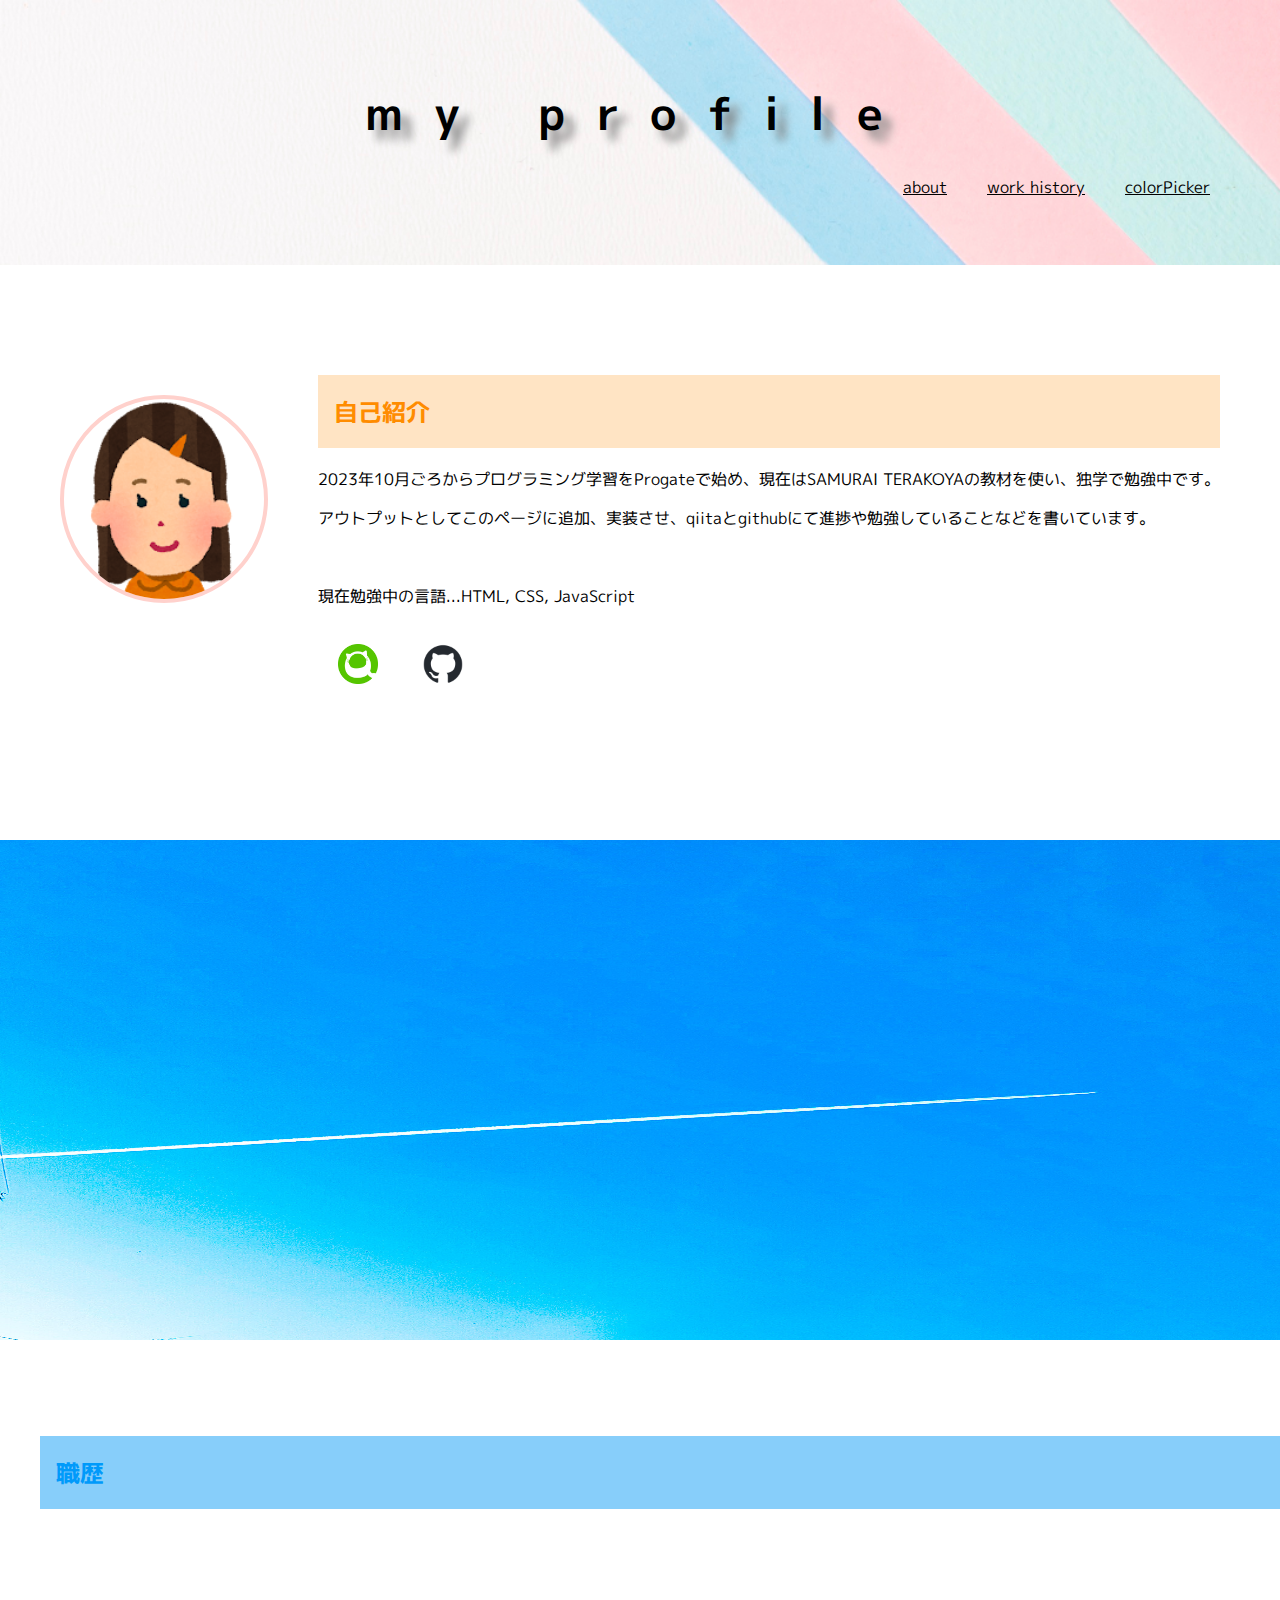
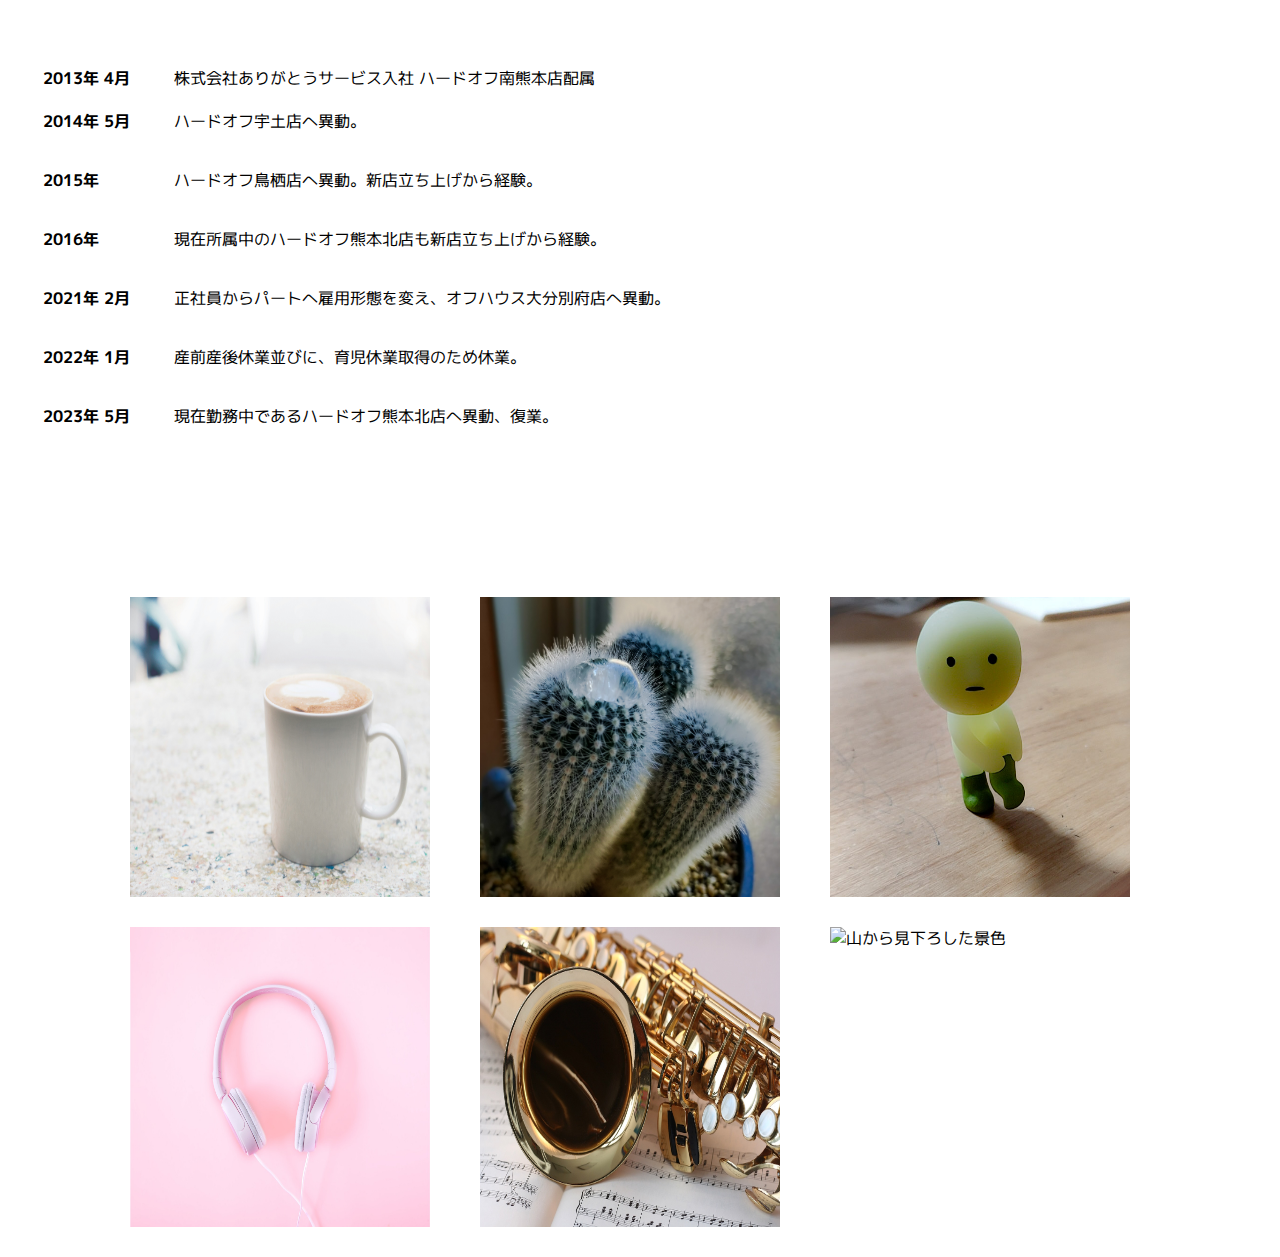
==== index.html @ 2715eb77 "Rename portfolio.html to index.html" ====
<!DOCTYPE html>
<html lang="ja">
<head>
  <meta charset="UTF-8">
  <meta name="viewport" content="width=device-width,initial-scale=1.0">
  <title>portfolio</title>
  <link rel="stylesheet" href="style.css">

  <link rel="preconnect" href="https://fonts.googleapis.com">
<link rel="preconnect" href="https://fonts.gstatic.com" crossorigin>
<link href="https://fonts.googleapis.com/css2?family=M+PLUS+1p&display=swap" rel="stylesheet">
</head>


<header>
<h1>my profile</h1>

<nav class="menu">
  <ul>
    <li class="black"><a href="portfolio.html#about">about</a></li>    
    <li class="black"><a href="portfolio.html#history">work history</a></li>
    <li class="black"><a href="color.html" target="_blank">colorPicker</a></li>
  </ul>
</nav>
</header>

<body>
<main>
  <section id="about">
  <img class="woman" src="images/woman.png" alt="女性の画像">
  <div class="profile">
  <h2 id="about-main">自己紹介</h2>
  <p>2023年10月ごろからプログラミング学習をProgateで始め、現在はSAMURAI TERAKOYAの教材を使い、独学で勉強中です。</p>
  <p>アウトプットとしてこのページに追加、実装させ、qiitaとgithubにて進捗や勉強していることなどを書いています。</p>
  <br><p>現在勉強中の言語...HTML, CSS, JavaScript</p>
    

  <a href="https://qiita.com/mtzkmy"><img class="Q" src="images/qiita-icon.png" alt="qiitaアイコン" ></a>
  <a href="https://github.com/mtzkmy"><img class="G" src="images/github-mark.png" alt="githubアイコン"></a>
</div>
</section>



<img src="images/PSX_20240519_121323.jpg" id="sky" alt="飛行機雲と青空">


  <section id="history">
    <div class="work">
    <h2 class="work-main">職歴</h2>
    <table>
      <tr>
      <td><span>2013年 4月</span></td>
      <td>株式会社ありがとうサービス入社 ハードオフ南熊本店配属</td>
      </tr>
      <tr>
      <td><p><span>2014年 5月</span></td>
      <td>ハードオフ宇土店へ異動。</td></p>
      </tr>
      <tr>
      <td><p><span>2015年</span></td>
      <td>ハードオフ鳥栖店へ異動。新店立ち上げから経験。</td></p>
      </tr>
      <tr>
      <td><p><span>2016年</span></td>
      <td>現在所属中のハードオフ熊本北店も新店立ち上げから経験。</td></p>
      </tr>
      <br>
      <tr>
      <td><p><span>2021年 2月</span></td>
      <td>正社員からパートへ雇用形態を変え、オフハウス大分別府店へ異動。</td></p>
      </tr>
      <tr>
      <td><p><span>2022年 1月</span></td>
      <td>産前産後休業並びに、育児休業取得のため休業。</td></p>
      </tr>
      <tr>
      <td><p><span>2023年 5月</span></td>
      <td>現在勤務中であるハードオフ熊本北店へ異動、復業。</td></p>
      </tr>
    </table>
    </div>
  </section>

</main>

<footer>
  <div class="other">
  <img class="item" src="images/coffee.jpg" alt="コーヒーの画像">
  <img class="item" src="images/sabo.jpg" alt="サボテンの画像">
  <img class="item" src="images/sumi.jpg" alt="靴下をはくスミスキーの画像">
  <img class="item" src="images/phones.jpg" alt="ピンク色のヘッドフォン">
  <img class="item" src="images/saxophone.jpg" alt="サックスと楽譜の画像">
  <img class="item" src="images/daikanbo.jpg" alt="山から見下ろした景色">
</div>
</footer>

<script src="js/index.js"></script>
</body>

</html>
---- style.css ----
@charset "UTF-8";

body {
  font-family: "M PLUS 1p", sans-serif;
  margin: 0;
  padding: 0;
}

header {
  text-align: center;
  background-image: url(images/background.jpg);
  padding: 50px;
  background-size: cover;
}

h1 {
  font-size: 45px;
  letter-spacing: 2rem;
  text-shadow: 10px 10px 10px gray;
}
  
.menu  ul {
  list-style: none;
  display: flex;
  justify-content: right;
  
}

.menu ul li {
  margin-left: 20px;
  margin-right: 20px; 
}

.menu  a {
  color: black;
}

.menu a:hover {
  text-decoration: none;
}

#sky {
  width: 100%;
  height: 500px;
 }

/* 自己紹介 */
#about {
  display: flex;
  justify-content: center;  
  margin-top: 90px;
}

.woman {
  border: 4px solid rgb(255,209,204);
  border-radius: 50%;
  width:200px;
  height: 200px;
  margin-top: 40px;
}

.profile {
  margin-left: 50px;
  margin-bottom: 150px;
}

/* h2::after {
  content: '';
  display: block;
  width: 50px;
  height:5px;
  background-color: #ffd700;
} */

#about-main {
  line-height: 70px;
  background: linear-gradient(90deg, #ffe4c4, #ffe4c4 50%, #fff 50%, #fff);
  background-size: 200% 100%;
  padding: .1rem 1rem;
  color: #ff8c00;
}

.Q {
  width: 40px;
  height: 40px;
  position: relative;
  top: 0;
  margin: 20px 40px 0 20px;
}

.Q:hover {
  top: -10px;
  transition: 0.4s;
}


.G {
  width: 40px;
  height: 40px;
  position: relative;
  top: 0;
}

.G:hover {
  top: -10px;
  transition: 0.4s;
}

/* 職歴 */
#history {
  margin-top: 90px;
  margin-left: 40px;
}

.work p {
  display: flex;
}

span {
  font-weight: bold;
  padding-right: 40px;
}

.work-main {
  background: linear-gradient(90deg, #87cefa 50%, #fff 50%, #fff);
  color: #009afa;
  padding: .1rem 1rem;
  background-size: 200% 100%;
  line-height: 70px;
}

/* footer */
footer {
  margin-top: 120px;
}

.other {
  display: grid;
  grid-template-columns: repeat(auto-fit, minmax(300px, 1fr));
  max-width: 1020px;
  gap: 30px;
  margin: auto;  
  padding: 30px;
}

.item{
  width: 300px;
  height: 300px;
  }
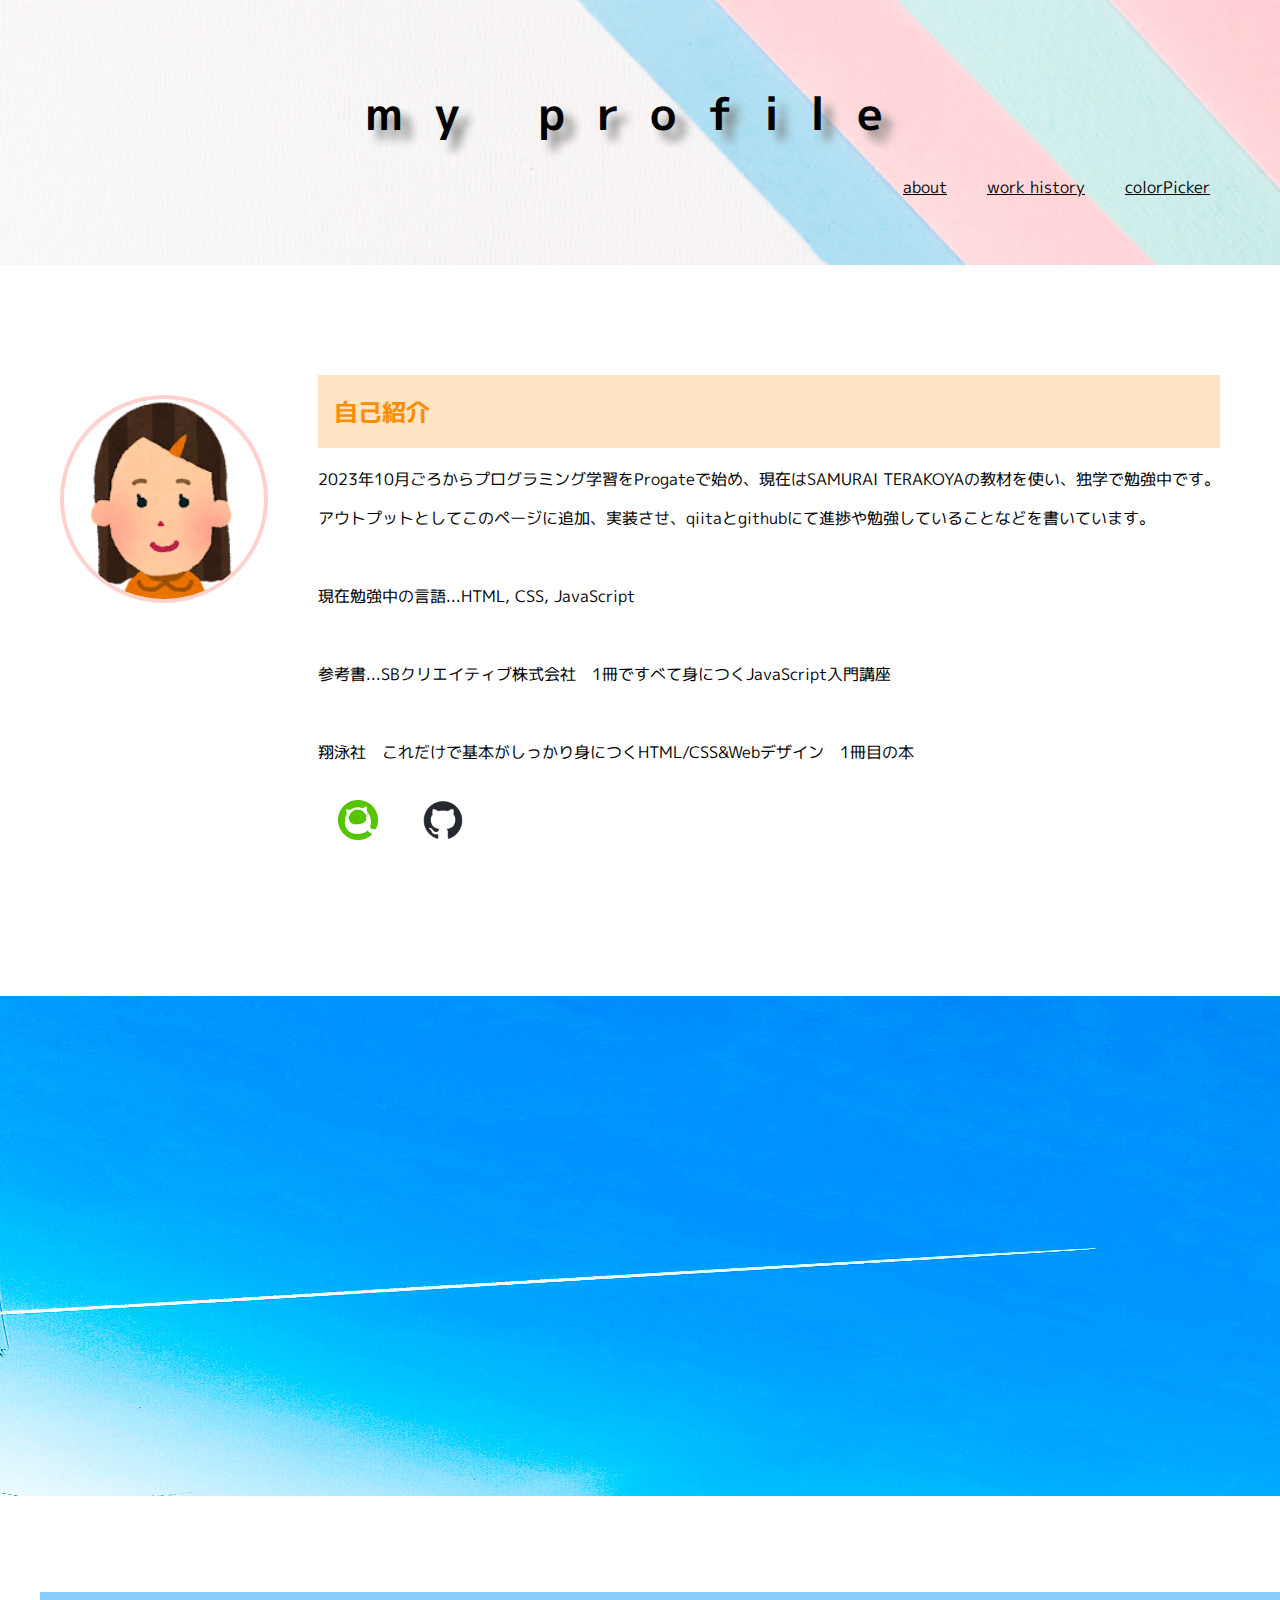
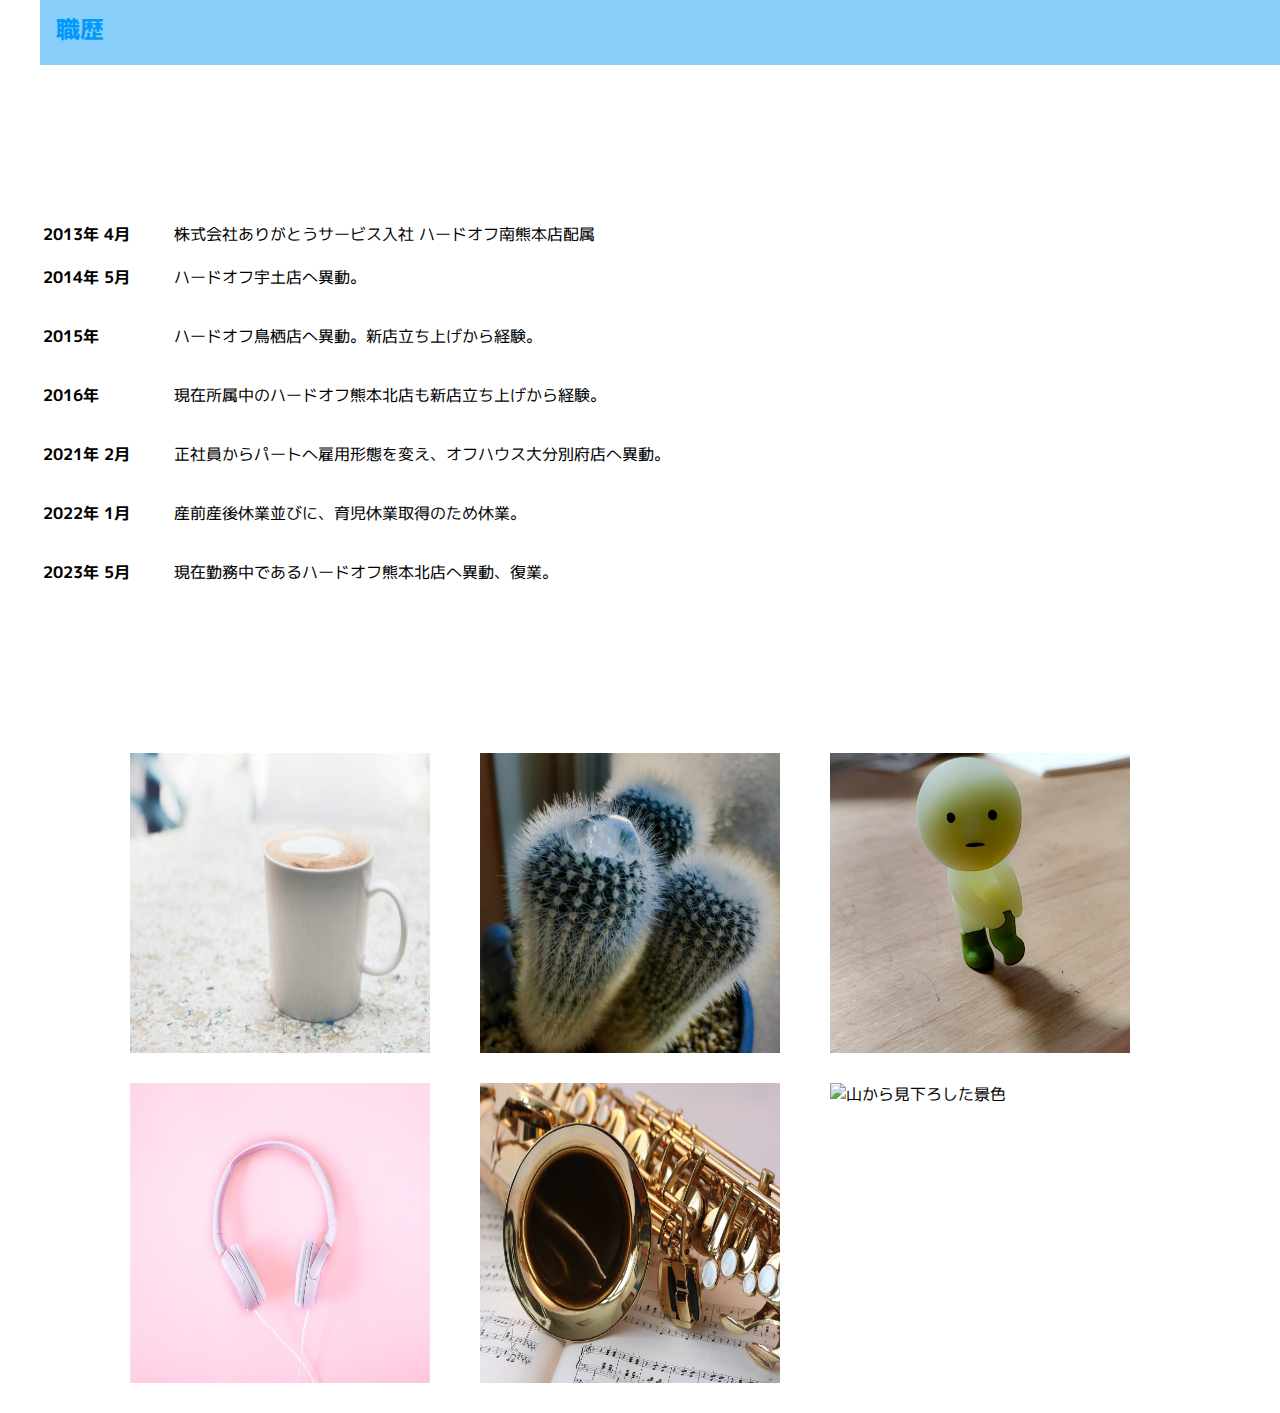
==== commit f0ce5be8: "Update index.html" ====
--- a/index.html
+++ b/index.html
@@ -33,7 +33,8 @@
   <p>2023年10月ごろからプログラミング学習をProgateで始め、現在はSAMURAI TERAKOYAの教材を使い、独学で勉強中です。</p>
   <p>アウトプットとしてこのページに追加、実装させ、qiitaとgithubにて進捗や勉強していることなどを書いています。</p>
   <br><p>現在勉強中の言語...HTML, CSS, JavaScript</p>
-    
+  <br><p>参考書...SBクリエイティブ株式会社　1冊ですべて身につくJavaScript入門講座</p>
+  <br><p>翔泳社　これだけで基本がしっかり身につくHTML/CSS&Webデザイン　1冊目の本</p>    
 
   <a href="https://qiita.com/mtzkmy"><img class="Q" src="images/qiita-icon.png" alt="qiitaアイコン" ></a>
   <a href="https://github.com/mtzkmy"><img class="G" src="images/github-mark.png" alt="githubアイコン"></a>
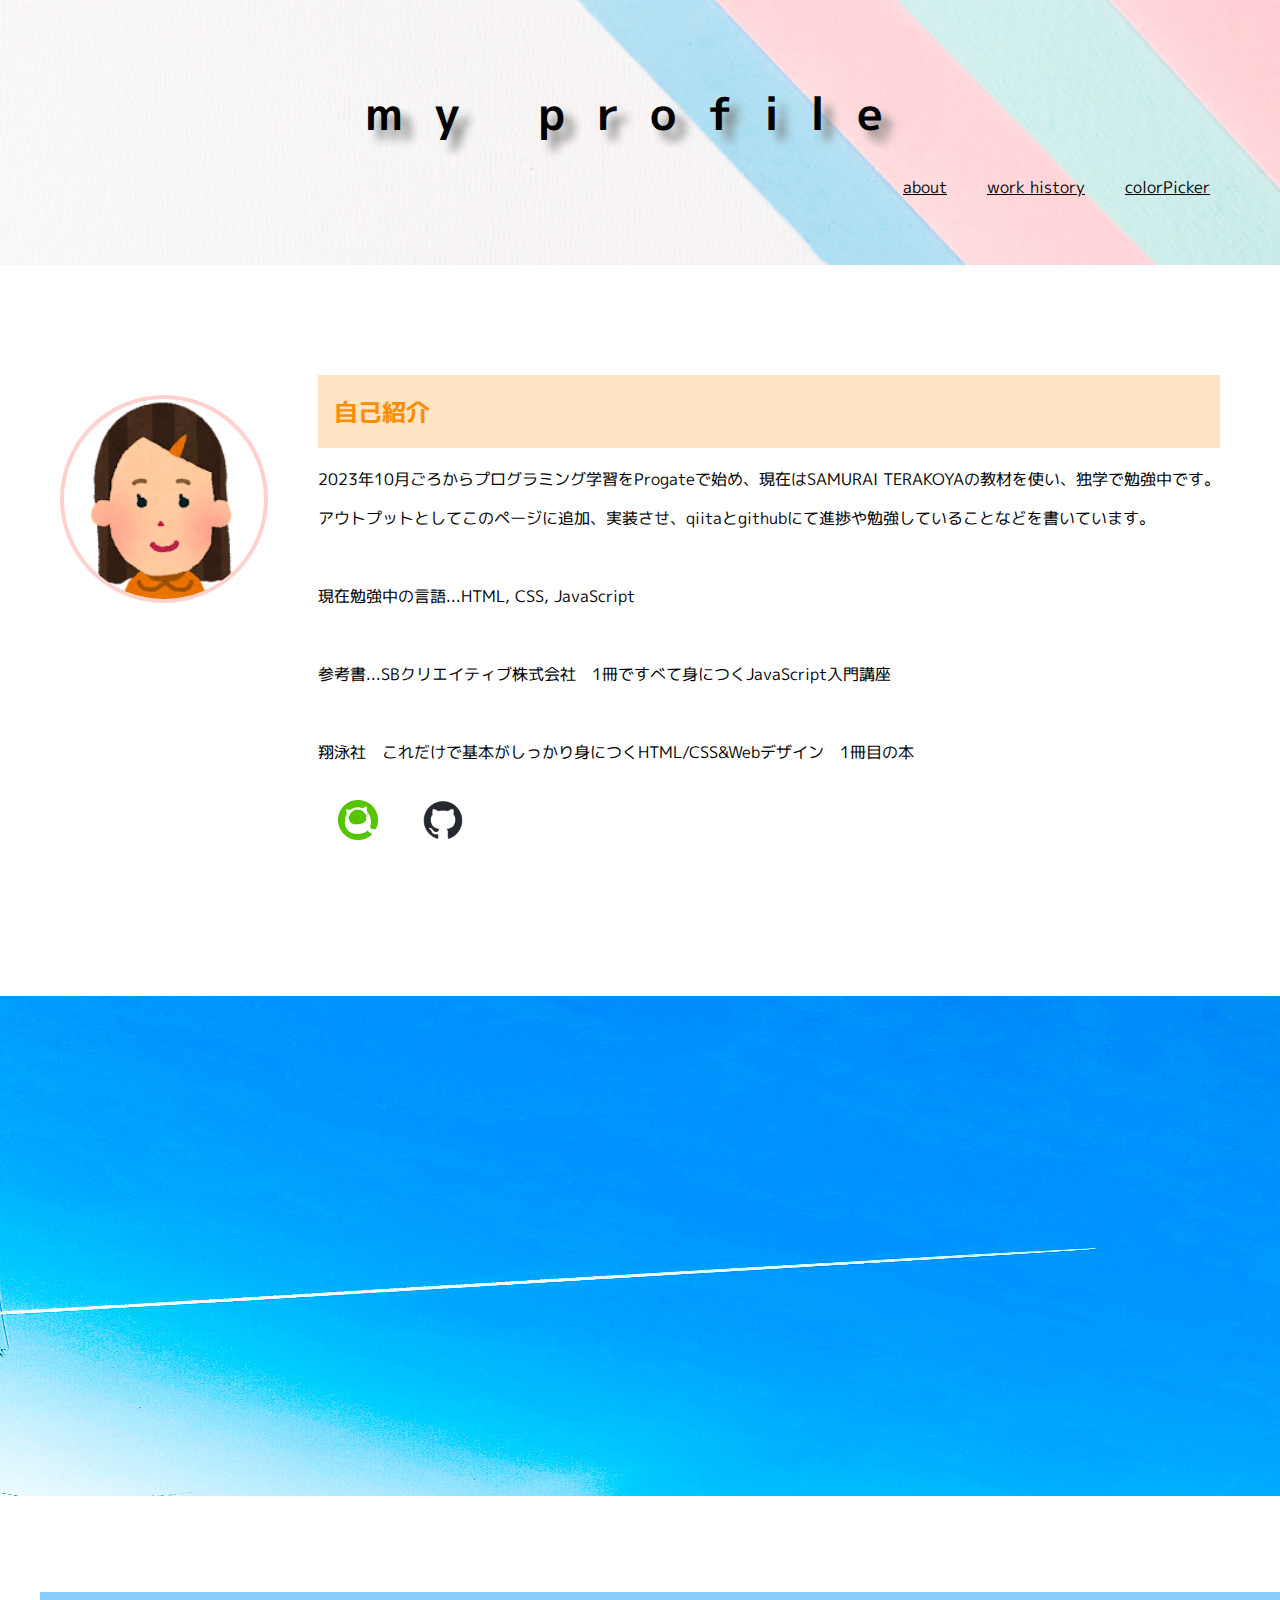
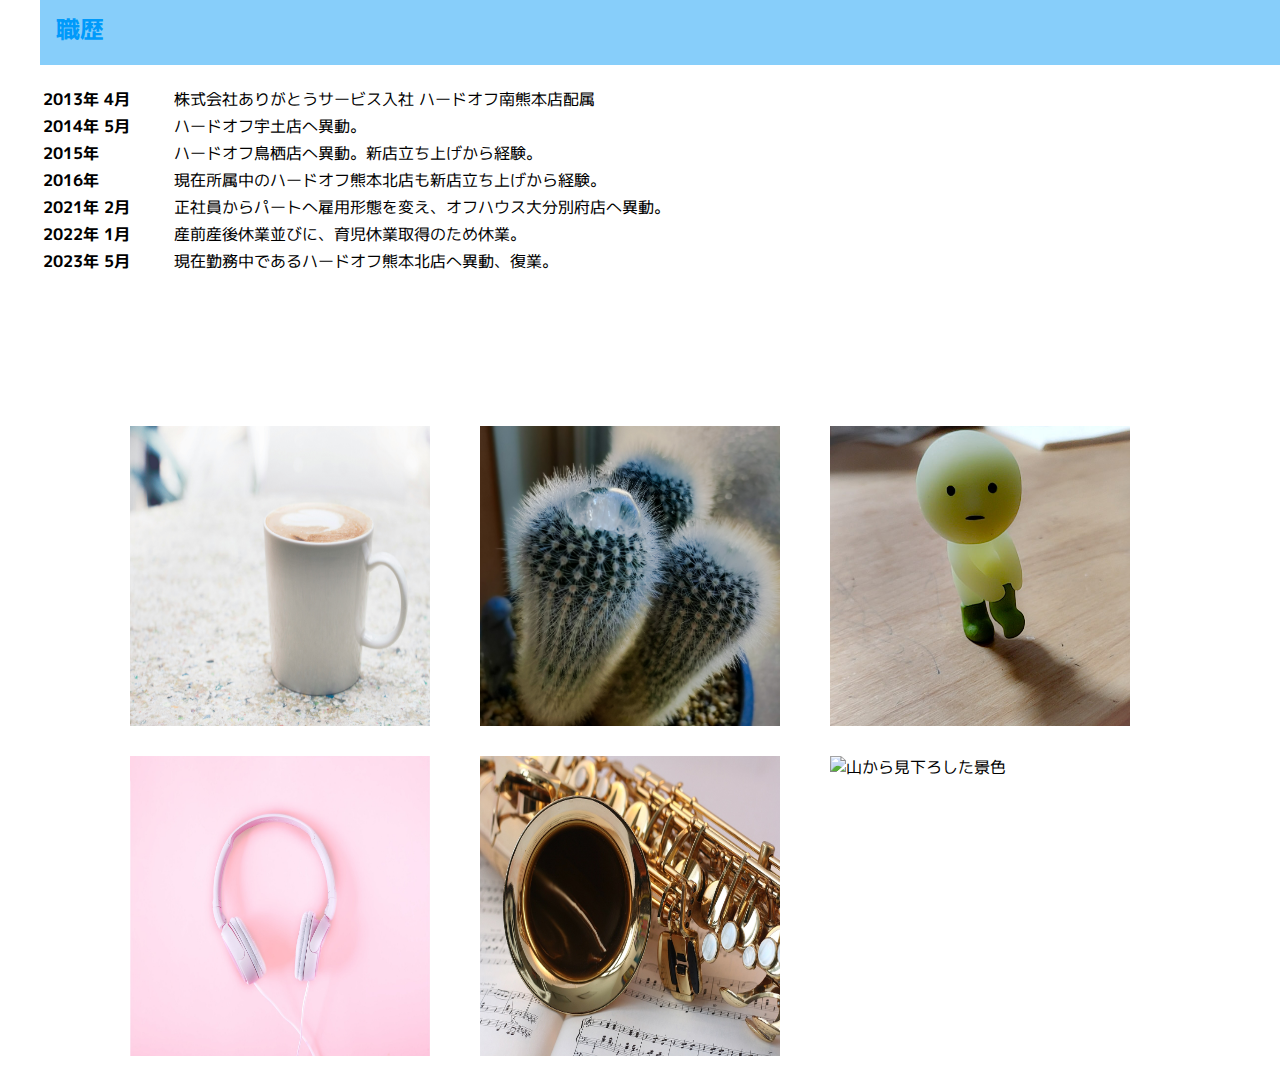
==== commit 6d9abecb: "Update index.html" ====
--- a/index.html
+++ b/index.html
@@ -45,7 +45,6 @@
 
 <img src="images/PSX_20240519_121323.jpg" id="sky" alt="飛行機雲と青空">
 
-
   <section id="history">
     <div class="work">
     <h2 class="work-main">職歴</h2>
@@ -55,33 +54,33 @@
       <td>株式会社ありがとうサービス入社 ハードオフ南熊本店配属</td>
       </tr>
       <tr>
-      <td><p><span>2014年 5月</span></td>
-      <td>ハードオフ宇土店へ異動。</td></p>
+      <td><span>2014年 5月</span></td>
+      <td>ハードオフ宇土店へ異動。</td>
       </tr>
       <tr>
-      <td><p><span>2015年</span></td>
-      <td>ハードオフ鳥栖店へ異動。新店立ち上げから経験。</td></p>
+      <td><span>2015年</span></td>
+      <td>ハードオフ鳥栖店へ異動。新店立ち上げから経験。</td>
       </tr>
       <tr>
-      <td><p><span>2016年</span></td>
-      <td>現在所属中のハードオフ熊本北店も新店立ち上げから経験。</td></p>
-      </tr>
-      <br>
-      <tr>
-      <td><p><span>2021年 2月</span></td>
-      <td>正社員からパートへ雇用形態を変え、オフハウス大分別府店へ異動。</td></p>
+      <td><span>2016年</span></td>
+      <td>現在所属中のハードオフ熊本北店も新店立ち上げから経験。</td>
       </tr>
       <tr>
-      <td><p><span>2022年 1月</span></td>
-      <td>産前産後休業並びに、育児休業取得のため休業。</td></p>
+      <td><span>2021年 2月</span></td>
+      <td>正社員からパートへ雇用形態を変え、オフハウス大分別府店へ異動。</td>
       </tr>
       <tr>
-      <td><p><span>2023年 5月</span></td>
-      <td>現在勤務中であるハードオフ熊本北店へ異動、復業。</td></p>
+      <td><span>2022年 1月</span></td>
+      <td>産前産後休業並びに、育児休業取得のため休業。</td>
+      </tr>
+      <tr>
+      <td><span>2023年 5月</span></td>
+      <td>現在勤務中であるハードオフ熊本北店へ異動、復業。</td>
       </tr>
     </table>
     </div>
   </section>
+ 
 
 </main>
 
